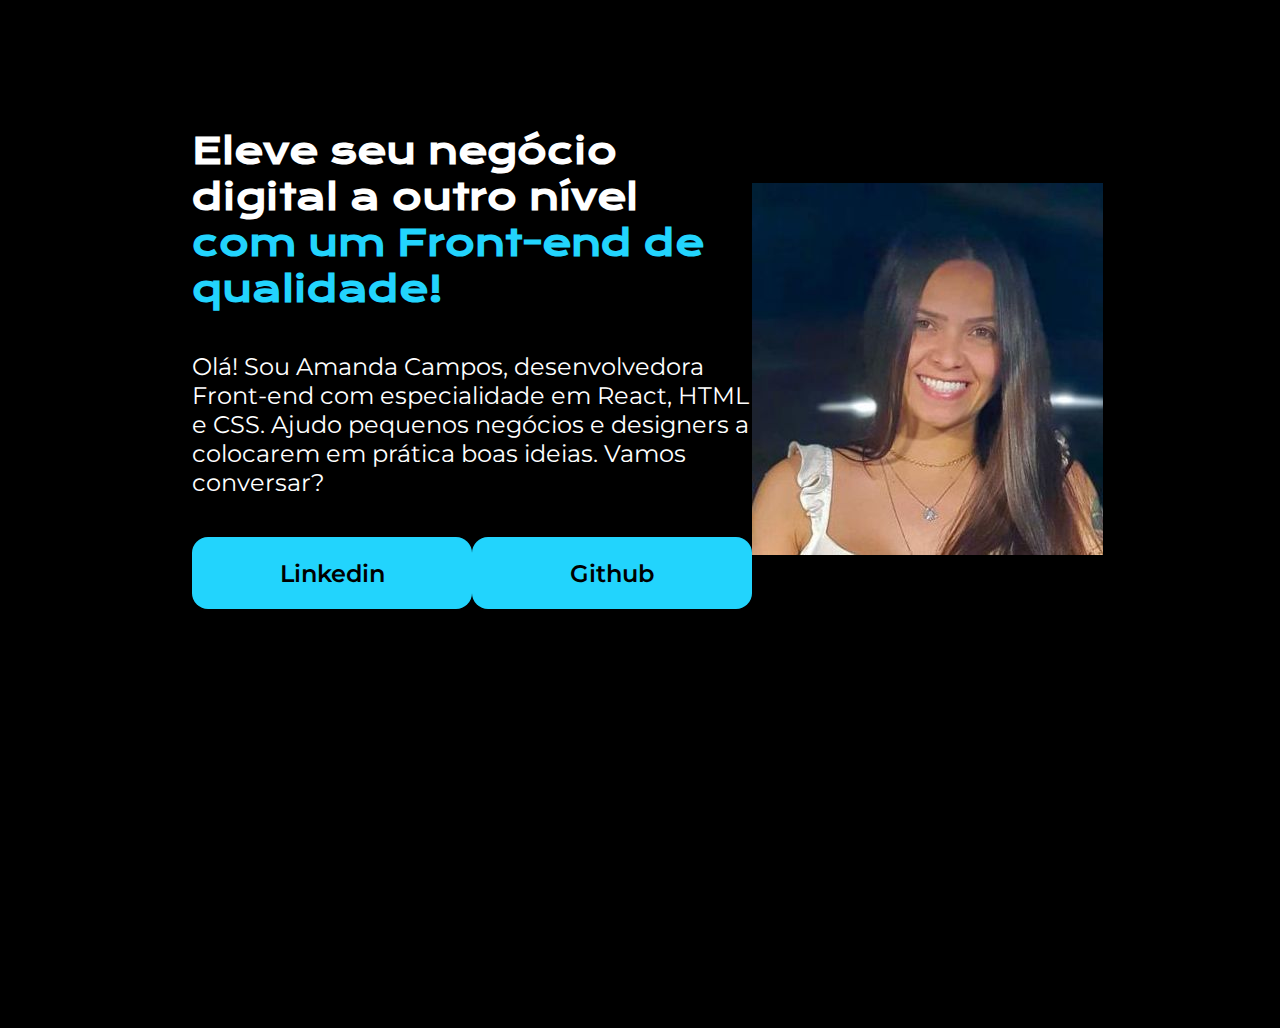
==== index.html @ 146982bd "first commit" ====
<!DOCTYPE html>
<html lang="pt-br">
  <head>
    <meta charset="UTF-8" />
    <meta http-equiv="X-UA-Compatible" content="IE=edge" />
    <meta name="viewport" content="width=device-width, initial-scale=1.0" />
    <title>Portifolio</title>
    <link rel="stylesheet" href="style.css" />
  </head>
  <body>
    <header></header>
    <main class="apresentacao">
      <section class="apresentacao__conteudo">
        <h1 class="apresentacao__conteudo__titulo">
          Eleve seu negócio digital a outro nível
          <strong class="titulo-destaque"
            >com um Front-end de qualidade!</strong
          >
        </h1>
        <p class="apresentacao__conteudo__texto">
          Olá! Sou Amanda Campos, desenvolvedora Front-end com especialidade em
          React, HTML e CSS. Ajudo pequenos negócios e designers a colocarem em
          prática boas ideias. Vamos conversar?
        </p>
        <div class="apresentacao__links">
        <a class="apresentacao__links__link" href="https://www.linkedin.com/in/amanda-oliveira-campos">Linkedin<a/>
        <a class="apresentacao__links__link"href="https://github.com/amandaoliveiracampos">Github</a>
      </div>
      </section>
      <img src="Amanda.jpeg" width="420" alt="amanda" />
    </main>
    <footer></footer>
  </body>
</html>
---- style.css ----
@import url("https://fonts.googleapis.com/css2?family=Krona+One&display=swap");
@import url("https://fonts.googleapis.com/css2?family=Krona+One&family=Montserrat:wght@400;600&display=swap");
* {
  margin: 0;
  padding: 0;
}

body {
  height: 100vh;
  box-sizing: border-box;
  background-color: black;
  color: white;
}

.titulo-destaque {
  color: #22d4fd;
}

.apresentacao {
  margin: 10% 15%;
  display: flex;
  align-items: center;
  justify-content: space-between;
}

.apresentacao__conteudo {
  width: 615px;
  display: flex;
  flex-direction: column;
  gap: 40px;
}

.apresentacao__conteudo__titulo {
  font-family: "Krona One", sans-serif;
  font-size: 36px;
}

.apresentacao__conteudo__texto {
  font-size: 24px;
  font-family: "Montserrat", sans-serif;
}

.apresentacao__links {
  display: flex;
  justify-content: space-between;
}

.apresentacao__links__link {
  background-color: #22d4fd;
  width: 280px;
  text-align: center;
  font-weight: 600;
  border-radius: 16px;
  font-size: 24px;
  padding: 21.5px 0;
  text-decoration: none;
  color: #000;
  font-family: "Montserrat", sans-serif;
}
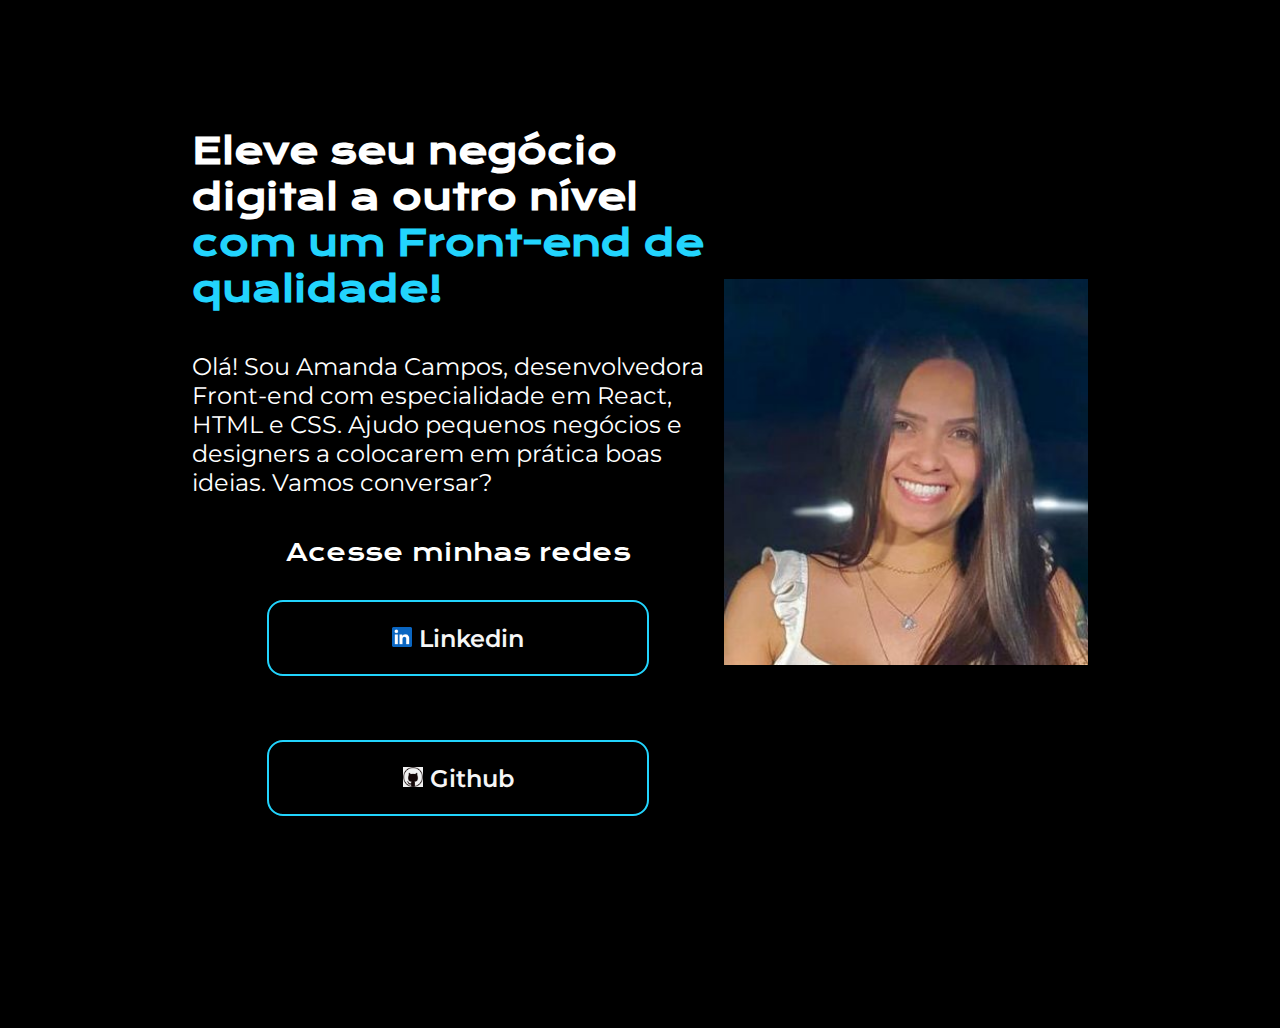
==== commit 52b655ac: "Icones das redes socias" ====
--- a/index.html
+++ b/index.html
@@ -23,11 +23,18 @@
           prática boas ideias. Vamos conversar?
         </p>
         <div class="apresentacao__links">
-        <a class="apresentacao__links__link" href="https://www.linkedin.com/in/amanda-oliveira-campos">Linkedin<a/>
-        <a class="apresentacao__links__link"href="https://github.com/amandaoliveiracampos">Github</a>
+          <h2 class="apresentacao_links_subtitulo">Acesse minhas redes</h2>
+        <a class="apresentacao__links__link" href="https://www.linkedin.com/in/amanda-oliveira-campos">
+          <img src="./assets/linkedin.png" width="20" >
+          Linkedin
+          <a/>
+        <a class="apresentacao__links__link"href="https://github.com/amandaoliveiracampos">
+          <img src="./assets/GitHub.png" width="20" >
+          Github
+        </a>
       </div>
       </section>
-      <img src="Amanda.jpeg" width="420" alt="amanda" />
+      <img src="./assets/Amanda.jpeg" width="420" alt="amanda" />
     </main>
     <footer></footer>
   </body>
--- a/style.css
+++ b/style.css
@@ -42,18 +42,27 @@
 
 .apresentacao__links {
   display: flex;
+  flex-direction: column;
   justify-content: space-between;
+  align-items: center;
+  gap: 32px;
+}
+
+.apresentacao_links_subtitulo {
+  font-family: "Krona One", sans-serif;
+  font-weight: 400;
+  font-size: 24px;
 }
 
 .apresentacao__links__link {
-  background-color: #22d4fd;
-  width: 280px;
+  border: 2px solid #22d4fd;
+  width: 378px;
   text-align: center;
-  font-weight: 600;
   border-radius: 16px;
   font-size: 24px;
+  font-weight: 600;
   padding: 21.5px 0;
   text-decoration: none;
-  color: #000;
+  color: #f6f6f6;
   font-family: "Montserrat", sans-serif;
 }
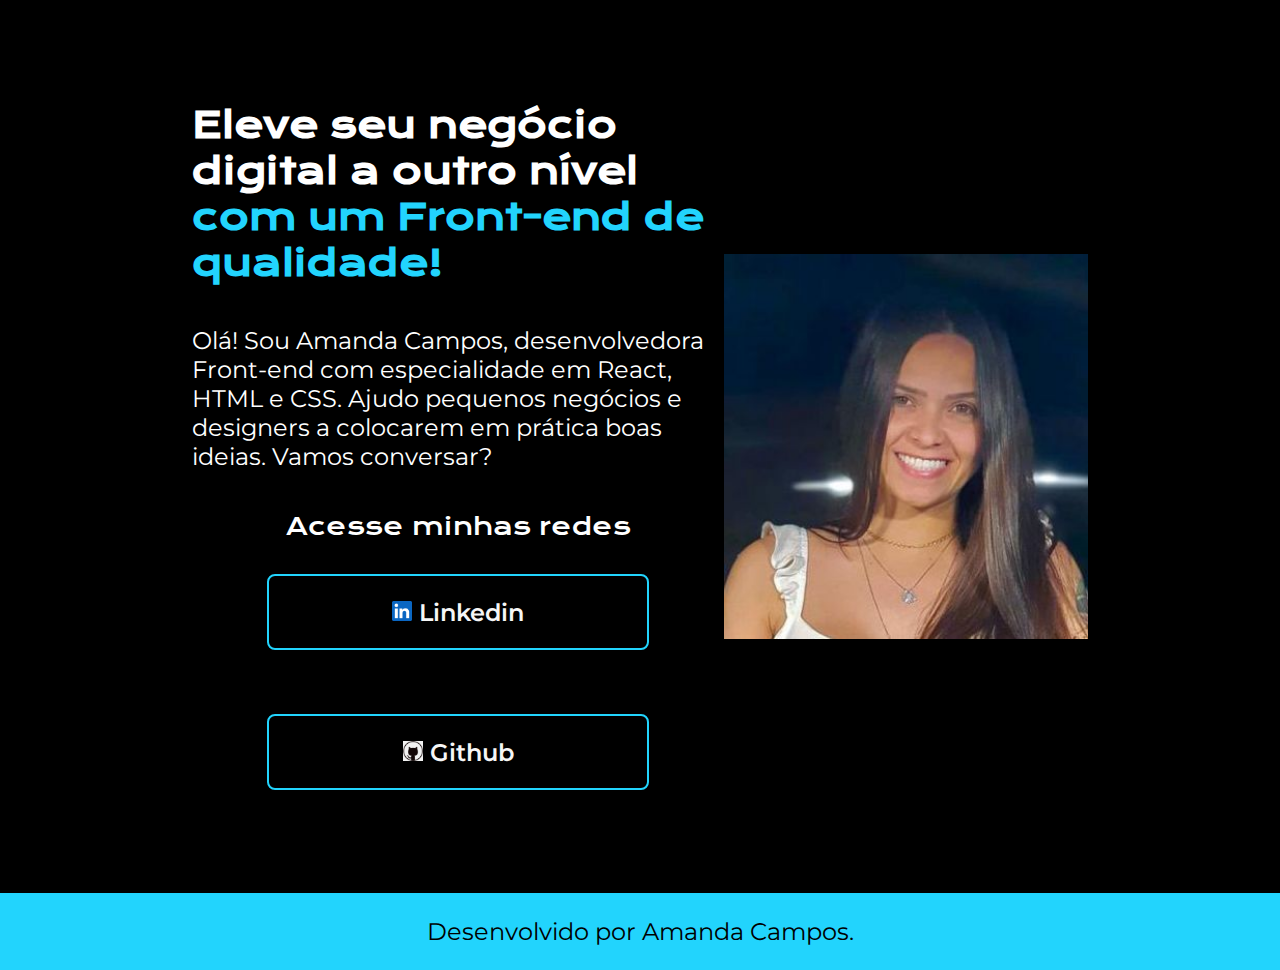
==== commit 6a011510: "Footer" ====
--- a/index.html
+++ b/index.html
@@ -28,7 +28,7 @@
           <img src="./assets/linkedin.png" width="20" >
           Linkedin
           <a/>
-        <a class="apresentacao__links__link"href="https://github.com/amandaoliveiracampos">
+        <a class="apresentacao__links__link" href="https://github.com/amandaoliveiracampos">
           <img src="./assets/GitHub.png" width="20" >
           Github
         </a>
@@ -36,6 +36,9 @@
       </section>
       <img src="./assets/Amanda.jpeg" width="420" alt="amanda" />
     </main>
-    <footer></footer>
+    <footer class="rodape">
+      <p>Desenvolvido por Amanda Campos.</p>
+
+    </footer>
   </body>
 </html>
--- a/style.css
+++ b/style.css
@@ -6,7 +6,6 @@
 }
 
 body {
-  height: 100vh;
   box-sizing: border-box;
   background-color: black;
   color: white;
@@ -17,7 +16,7 @@
 }
 
 .apresentacao {
-  margin: 10% 15%;
+  padding: 8% 15%;
   display: flex;
   align-items: center;
   justify-content: space-between;
@@ -55,10 +54,12 @@
 }
 
 .apresentacao__links__link {
+  justify-content: center;
+  gap: 16px;
   border: 2px solid #22d4fd;
   width: 378px;
   text-align: center;
-  border-radius: 16px;
+  border-radius: 8px;
   font-size: 24px;
   font-weight: 600;
   padding: 21.5px 0;
@@ -66,3 +67,17 @@
   color: #f6f6f6;
   font-family: "Montserrat", sans-serif;
 }
+
+.apresentacao__links__link:hover {
+  background-color: #272727;
+}
+
+.rodape {
+  color: #000000;
+  background-color: #22d4fd;
+  padding: 24px;
+  text-align: center;
+  font-family: "Montserrat", sans-serif;
+  font-size: 24px;
+  font-weight: 400;
+}
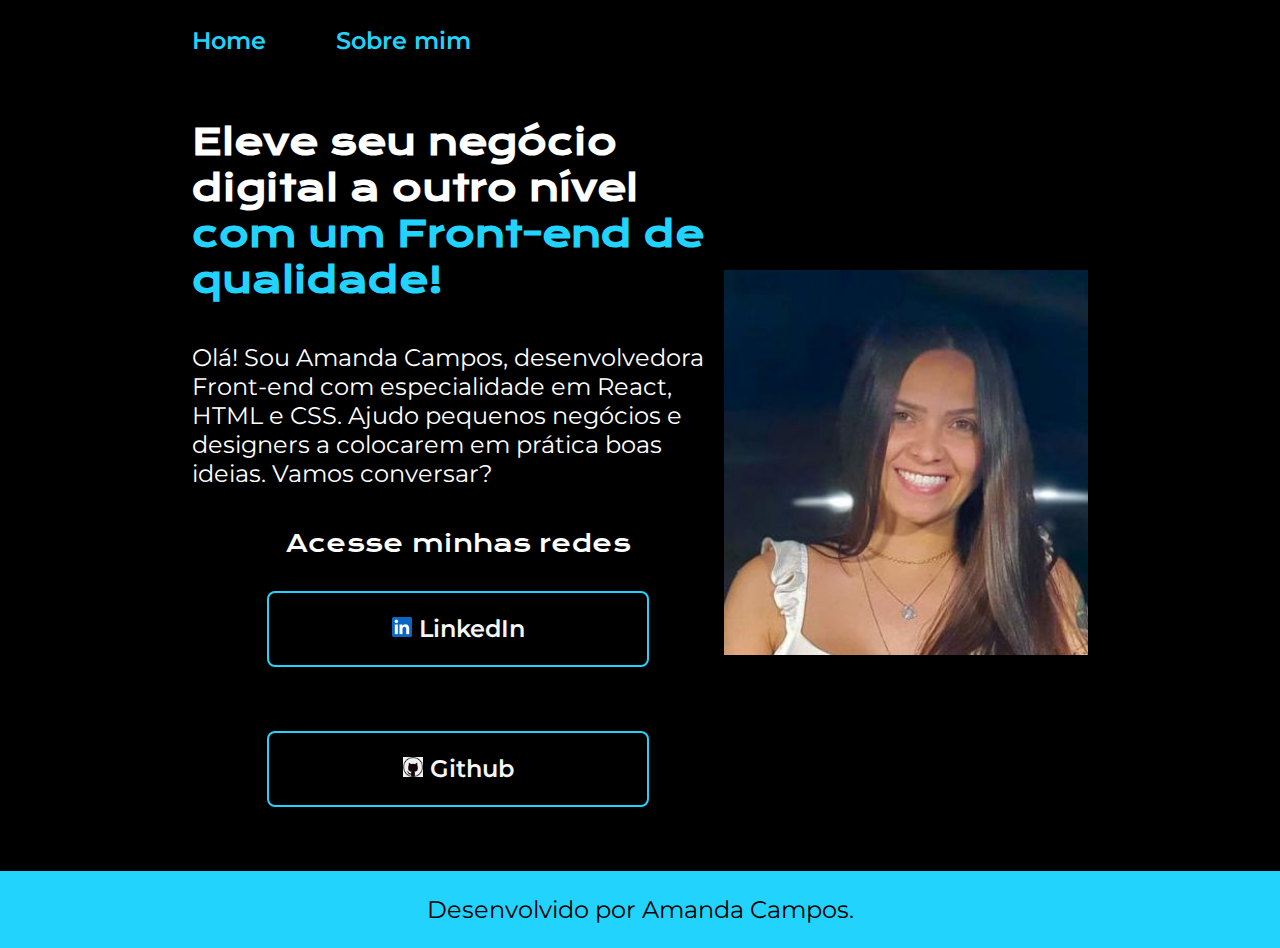
==== commit 8abde4b4: "Estilizando o cabecalho" ====
--- a/index.html
+++ b/index.html
@@ -8,7 +8,12 @@
     <link rel="stylesheet" href="style.css" />
   </head>
   <body>
-    <header></header>
+    <header class="cabecalho">
+      <nav class="cabecalho__menu">
+        <a class="cabecalho__menu__link">Home</a>
+        <a class="cabecalho__menu__link">Sobre mim</a>
+      </nav>
+    </header>
     <main class="apresentacao">
       <section class="apresentacao__conteudo">
         <h1 class="apresentacao__conteudo__titulo">
@@ -25,11 +30,11 @@
         <div class="apresentacao__links">
           <h2 class="apresentacao_links_subtitulo">Acesse minhas redes</h2>
         <a class="apresentacao__links__link" href="https://www.linkedin.com/in/amanda-oliveira-campos">
-          <img src="./assets/linkedin.png" width="20" >
-          Linkedin
+          <img src="./assets/linkedin.png" width="20" alt="LinkedIn">
+          LinkedIn
           <a/>
         <a class="apresentacao__links__link" href="https://github.com/amandaoliveiracampos">
-          <img src="./assets/GitHub.png" width="20" >
+          <img src="./assets/GitHub.png" width="20" alt="GitHub">
           Github
         </a>
       </div>
@@ -38,7 +43,6 @@
     </main>
     <footer class="rodape">
       <p>Desenvolvido por Amanda Campos.</p>
-
     </footer>
   </body>
 </html>
--- a/style.css
+++ b/style.css
@@ -11,12 +11,23 @@
   color: white;
 }
 
-.titulo-destaque {
+.cabecalho {
+  padding: 2% 0 0 15%;
+}
+
+.cabecalho__menu {
+  display: flex;
+  gap: 70px;
+}
+
+.cabecalho__menu__link {
+  font-size: 24px;
+  font-family: "Montserrat", sans-serif;
+  font-weight: 600;
   color: #22d4fd;
 }
-
 .apresentacao {
-  padding: 8% 15%;
+  padding: 5% 15%;
   display: flex;
   align-items: center;
   justify-content: space-between;
@@ -32,6 +43,10 @@
 .apresentacao__conteudo__titulo {
   font-family: "Krona One", sans-serif;
   font-size: 36px;
+}
+
+.titulo-destaque {
+  color: #22d4fd;
 }
 
 .apresentacao__conteudo__texto {
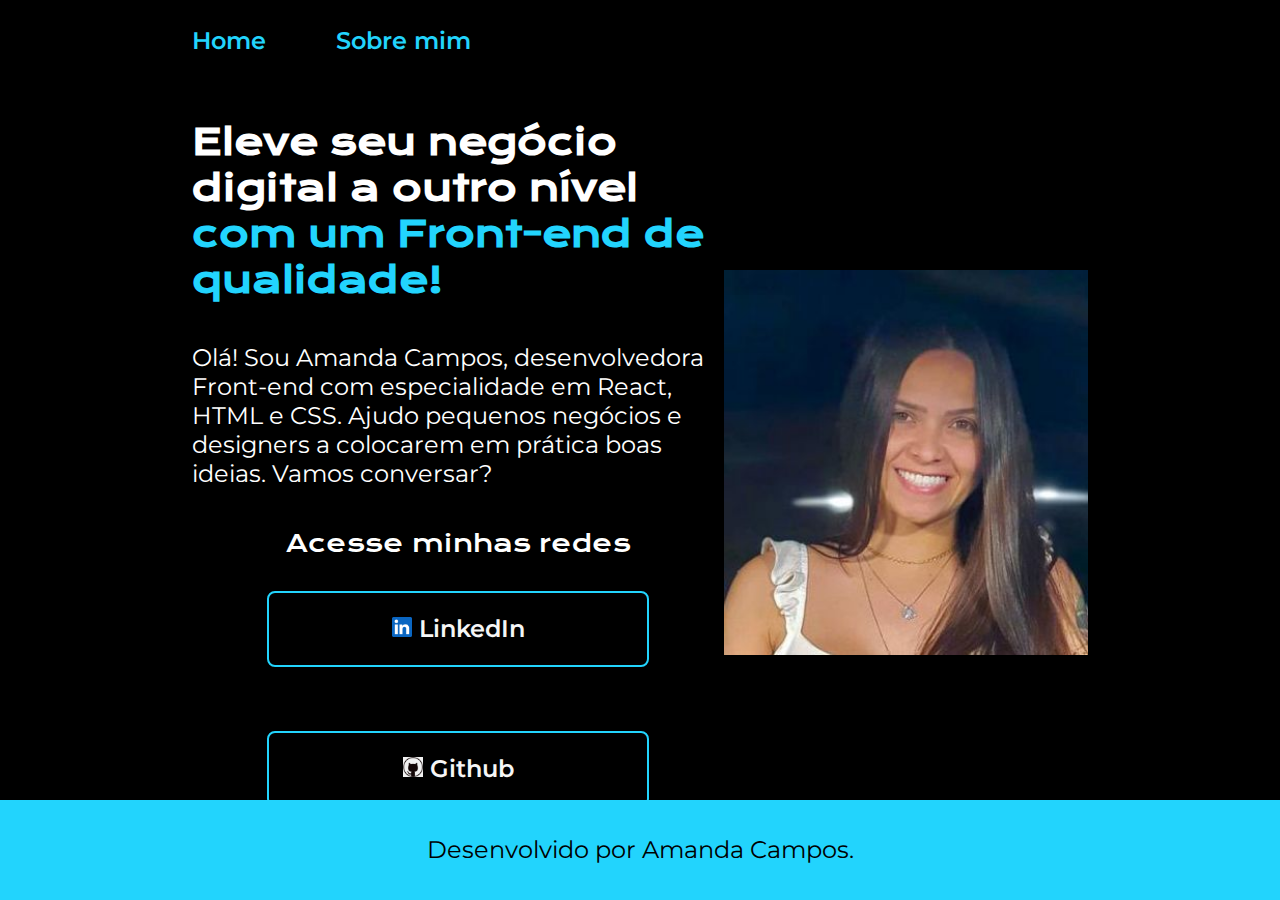
==== commit a61e5568: "Criando variaveis cor" ====
--- a/index.html
+++ b/index.html
@@ -5,13 +5,13 @@
     <meta http-equiv="X-UA-Compatible" content="IE=edge" />
     <meta name="viewport" content="width=device-width, initial-scale=1.0" />
     <title>Portifolio</title>
-    <link rel="stylesheet" href="style.css" />
+    <link rel="stylesheet" href="./styles/style.css" />
   </head>
   <body>
     <header class="cabecalho">
       <nav class="cabecalho__menu">
-        <a class="cabecalho__menu__link">Home</a>
-        <a class="cabecalho__menu__link">Sobre mim</a>
+        <a class="cabecalho__menu__link" href="index.html">Home</a>
+        <a class="cabecalho__menu__link" href="about.html">Sobre mim</a>
       </nav>
     </header>
     <main class="apresentacao">
@@ -29,11 +29,11 @@
         </p>
         <div class="apresentacao__links">
           <h2 class="apresentacao_links_subtitulo">Acesse minhas redes</h2>
-        <a class="apresentacao__links__link" href="https://www.linkedin.com/in/amanda-oliveira-campos">
+        <a class="apresentacao__links__link" href="https://www.linkedin.com/in/amanda-oliveira-campos" target="_blank">
           <img src="./assets/linkedin.png" width="20" alt="LinkedIn">
           LinkedIn
           <a/>
-        <a class="apresentacao__links__link" href="https://github.com/amandaoliveiracampos">
+        <a class="apresentacao__links__link" href="https://github.com/amandaoliveiracampos" target="_blank">
           <img src="./assets/GitHub.png" width="20" alt="GitHub">
           Github
         </a>
--- a/styles/style.css
+++ b/styles/style.css
@@ -0,0 +1,108 @@
+@import url("https://fonts.googleapis.com/css2?family=Krona+One&display=swap");
+@import url("https://fonts.googleapis.com/css2?family=Krona+One&family=Montserrat:wght@400;600&display=swap");
+
+:root {
+  --cor-primaria: #000000;
+  --cor-secundaria: #f6f6f6;
+  --cor-terciaria: #22d4fd;
+}
+* {
+  margin: 0;
+  padding: 0;
+}
+
+body {
+  box-sizing: border-box;
+  background-color: black;
+  color: white;
+}
+
+.cabecalho {
+  padding: 2% 0 0 15%;
+}
+
+.cabecalho__menu {
+  display: flex;
+  gap: 70px;
+}
+
+.cabecalho__menu__link {
+  font-size: 24px;
+  font-family: "Montserrat", sans-serif;
+  font-weight: 600;
+  color: #22d4fd;
+  text-decoration: none;
+}
+.apresentacao {
+  padding: 5% 15%;
+  display: flex;
+  align-items: center;
+  justify-content: space-between;
+}
+
+.apresentacao__conteudo {
+  width: 615px;
+  display: flex;
+  flex-direction: column;
+  gap: 40px;
+}
+
+.apresentacao__conteudo__titulo {
+  font-family: "Krona One", sans-serif;
+  font-size: 36px;
+}
+
+.titulo-destaque {
+  color: #22d4fd;
+}
+
+.apresentacao__conteudo__texto {
+  font-size: 24px;
+  font-family: "Montserrat", sans-serif;
+}
+
+.apresentacao__links {
+  display: flex;
+  flex-direction: column;
+  justify-content: space-between;
+  align-items: center;
+  gap: 32px;
+}
+
+.apresentacao_links_subtitulo {
+  font-family: "Krona One", sans-serif;
+  font-weight: 400;
+  font-size: 24px;
+}
+
+.apresentacao__links__link {
+  justify-content: center;
+  gap: 16px;
+  border: 2px solid #22d4fd;
+  width: 378px;
+  text-align: center;
+  border-radius: 8px;
+  font-size: 24px;
+  font-weight: 600;
+  padding: 21.5px 0;
+  text-decoration: none;
+  color: #f6f6f6;
+  font-family: "Montserrat", sans-serif;
+}
+
+.apresentacao__links__link:hover {
+  background-color: #272727;
+}
+
+.rodape {
+  color: #000000;
+  background-color: #22d4fd;
+  text-align: center;
+  font-family: "Montserrat", sans-serif;
+  font-size: 24px;
+  position: absolute;
+  bottom: 0;
+  width: 100%;
+  height: 100px;
+  line-height: 100px;
+}
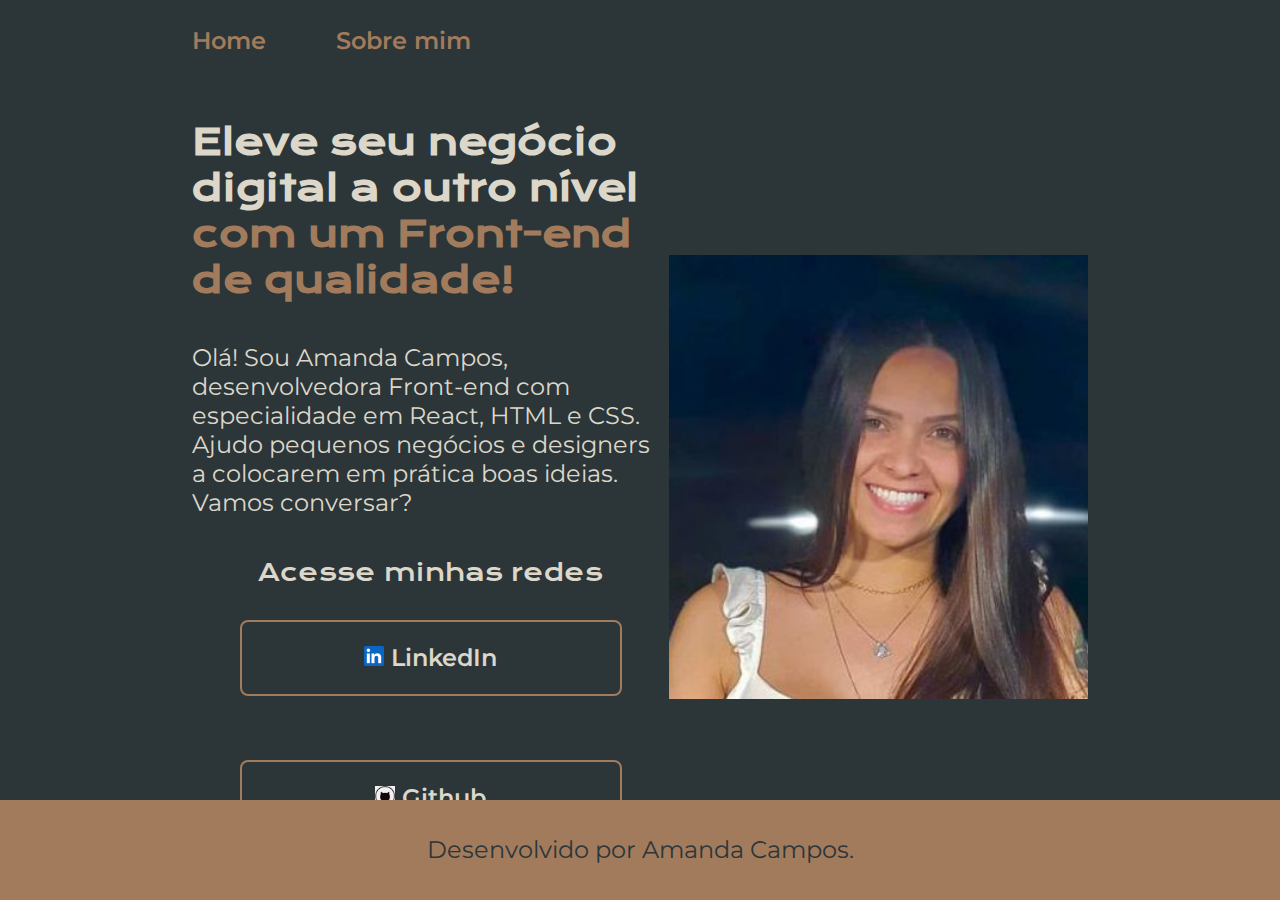
==== commit e70cf523: "Aplicando o rem" ====
--- a/index.html
+++ b/index.html
@@ -39,7 +39,7 @@
         </a>
       </div>
       </section>
-      <img src="./assets/Amanda.jpeg" width="420" alt="amanda" />
+      <img src="./assets/Amanda.jpeg" width="540" alt="amanda" />
     </main>
     <footer class="rodape">
       <p>Desenvolvido por Amanda Campos.</p>
--- a/styles/style.css
+++ b/styles/style.css
@@ -2,9 +2,13 @@
 @import url("https://fonts.googleapis.com/css2?family=Krona+One&family=Montserrat:wght@400;600&display=swap");
 
 :root {
-  --cor-primaria: #000000;
-  --cor-secundaria: #f6f6f6;
-  --cor-terciaria: #22d4fd;
+  --cor-primaria: #2c3639;
+  --cor-secundaria: #dcd7c9;
+  --cor-terciaria: #a27b5c;
+  --cor-hover: #3f4e4f;
+
+  --fonte-principal: "Krona One", sans-serif;
+  --fonte-secundaria: "Montserrat", sans-serif;
 }
 * {
   margin: 0;
@@ -13,8 +17,8 @@
 
 body {
   box-sizing: border-box;
-  background-color: black;
-  color: white;
+  background-color: var(--cor-primaria);
+  color: var(--cor-secundaria);
 }
 
 .cabecalho {
@@ -27,10 +31,10 @@
 }
 
 .cabecalho__menu__link {
-  font-size: 24px;
-  font-family: "Montserrat", sans-serif;
+  font-size: 1.5rem;
+  font-family: var(--fonte-secundaria);
   font-weight: 600;
-  color: #22d4fd;
+  color: var(--cor-terciaria);
   text-decoration: none;
 }
 .apresentacao {
@@ -48,17 +52,17 @@
 }
 
 .apresentacao__conteudo__titulo {
-  font-family: "Krona One", sans-serif;
-  font-size: 36px;
+  font-family: var(--fonte-principal);
+  font-size: 2.25rem;
 }
 
 .titulo-destaque {
-  color: #22d4fd;
+  color: var(--cor-terciaria);
 }
 
 .apresentacao__conteudo__texto {
-  font-size: 24px;
-  font-family: "Montserrat", sans-serif;
+  font-size: 1.5rem;
+  font-family: var(--fonte-secundaria);
 }
 
 .apresentacao__links {
@@ -70,36 +74,36 @@
 }
 
 .apresentacao_links_subtitulo {
-  font-family: "Krona One", sans-serif;
+  font-family: var(--fonte-principal);
   font-weight: 400;
-  font-size: 24px;
+  font-size: 1.5rem;
 }
 
 .apresentacao__links__link {
   justify-content: center;
   gap: 16px;
-  border: 2px solid #22d4fd;
+  border: 2px solid var(--cor-terciaria);
   width: 378px;
   text-align: center;
   border-radius: 8px;
-  font-size: 24px;
+  font-size: 1.5rem;
   font-weight: 600;
   padding: 21.5px 0;
   text-decoration: none;
-  color: #f6f6f6;
-  font-family: "Montserrat", sans-serif;
+  color: var(--cor-secundaria);
+  font-family: var(--fonte-secundaria);
 }
 
 .apresentacao__links__link:hover {
-  background-color: #272727;
+  background-color: var(--cor-hover);
 }
 
 .rodape {
-  color: #000000;
-  background-color: #22d4fd;
+  color: var(--cor-primaria);
+  background-color: var(--cor-terciaria);
   text-align: center;
-  font-family: "Montserrat", sans-serif;
-  font-size: 24px;
+  font-family: var(--fonte-secundaria);
+  font-size: 1.5rem;
   position: absolute;
   bottom: 0;
   width: 100%;
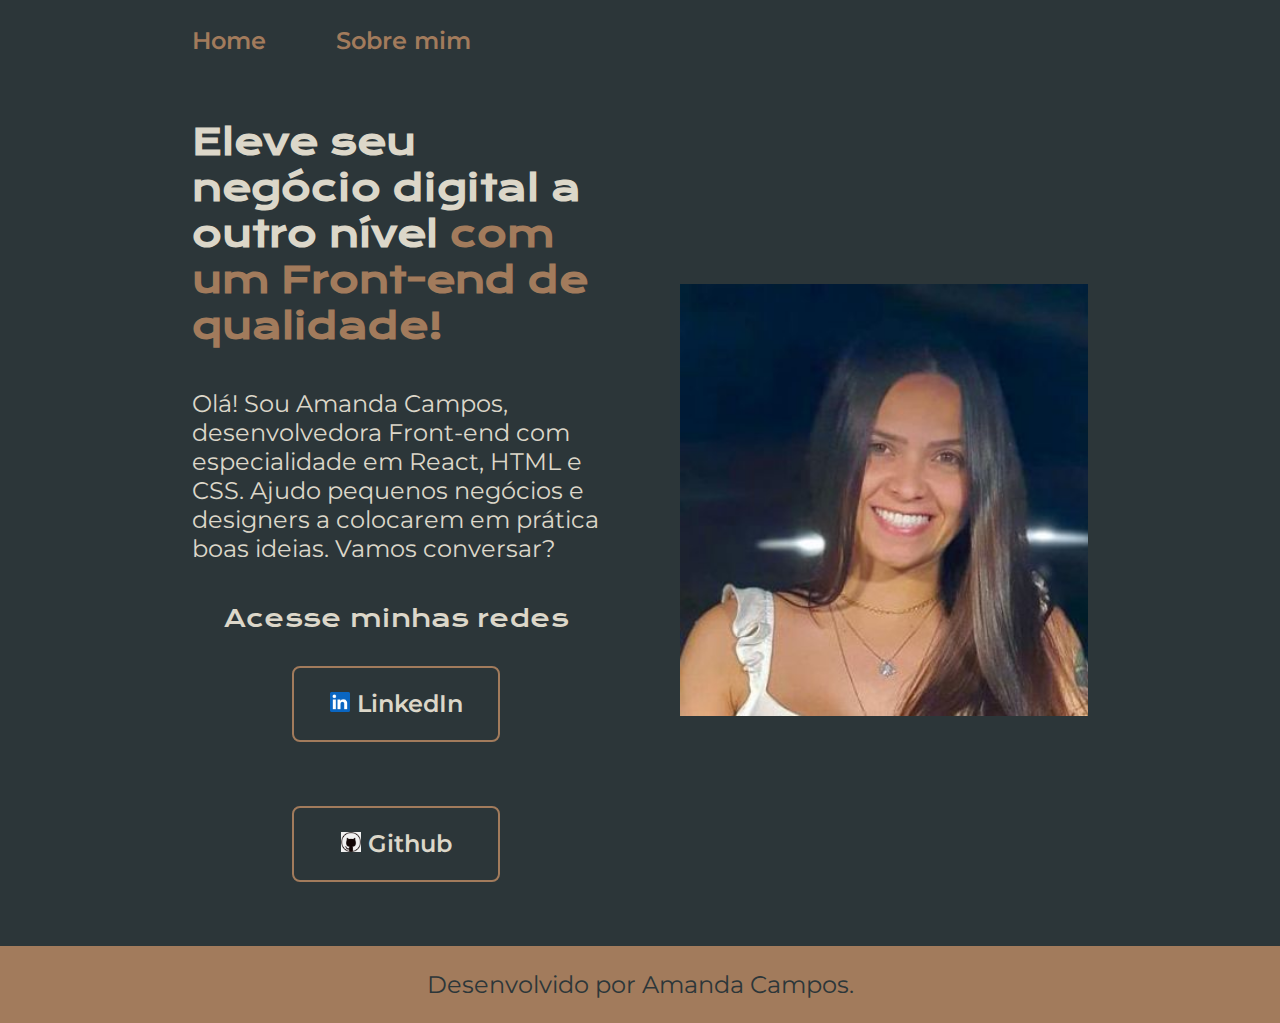
==== commit 7a7ced89: "Ajustando largura" ====
--- a/index.html
+++ b/index.html
@@ -29,17 +29,17 @@
         </p>
         <div class="apresentacao__links">
           <h2 class="apresentacao_links_subtitulo">Acesse minhas redes</h2>
-        <a class="apresentacao__links__link" href="https://www.linkedin.com/in/amanda-oliveira-campos" target="_blank">
+        <a class="apresentacao__links__navegacao" href="https://www.linkedin.com/in/amanda-oliveira-campos" target="_blank">
           <img src="./assets/linkedin.png" width="20" alt="LinkedIn">
           LinkedIn
           <a/>
-        <a class="apresentacao__links__link" href="https://github.com/amandaoliveiracampos" target="_blank">
+        <a class="apresentacao__links__navegacao" href="https://github.com/amandaoliveiracampos" target="_blank">
           <img src="./assets/GitHub.png" width="20" alt="GitHub">
           Github
         </a>
       </div>
       </section>
-      <img src="./assets/Amanda.jpeg" width="540" alt="amanda" />
+      <img class= "apresentacao__imagem" src="./assets/Amanda.jpeg" alt="amanda" />
     </main>
     <footer class="rodape">
       <p>Desenvolvido por Amanda Campos.</p>
--- a/styles/style.css
+++ b/styles/style.css
@@ -42,10 +42,11 @@
   display: flex;
   align-items: center;
   justify-content: space-between;
+  gap: 80px;
 }
 
 .apresentacao__conteudo {
-  width: 615px;
+  width: 50%;
   display: flex;
   flex-direction: column;
   gap: 40px;
@@ -79,11 +80,11 @@
   font-size: 1.5rem;
 }
 
-.apresentacao__links__link {
+.apresentacao__links__navegacao {
   justify-content: center;
   gap: 16px;
   border: 2px solid var(--cor-terciaria);
-  width: 378px;
+  width: 50%;
   text-align: center;
   border-radius: 8px;
   font-size: 1.5rem;
@@ -98,15 +99,33 @@
   background-color: var(--cor-hover);
 }
 
+.apresentacao__imagem {
+  width: 50%;
+}
+
 .rodape {
   color: var(--cor-primaria);
   background-color: var(--cor-terciaria);
+  padding: 24px;
   text-align: center;
   font-family: var(--fonte-secundaria);
   font-size: 1.5rem;
-  position: absolute;
-  bottom: 0;
-  width: 100%;
-  height: 100px;
-  line-height: 100px;
+  font-weight: 400;
 }
+
+@media (max-width: 1200px) {
+  .cabecalho {
+    padding: 10%;
+  }
+
+  .cabecalho__menu {
+    justify-content: center;
+  }
+  .apresentacao {
+    flex-direction: column-reverse;
+    padding: 5%;
+  }
+  .apresentacao__conteudo {
+    width: auto;
+  }
+}
